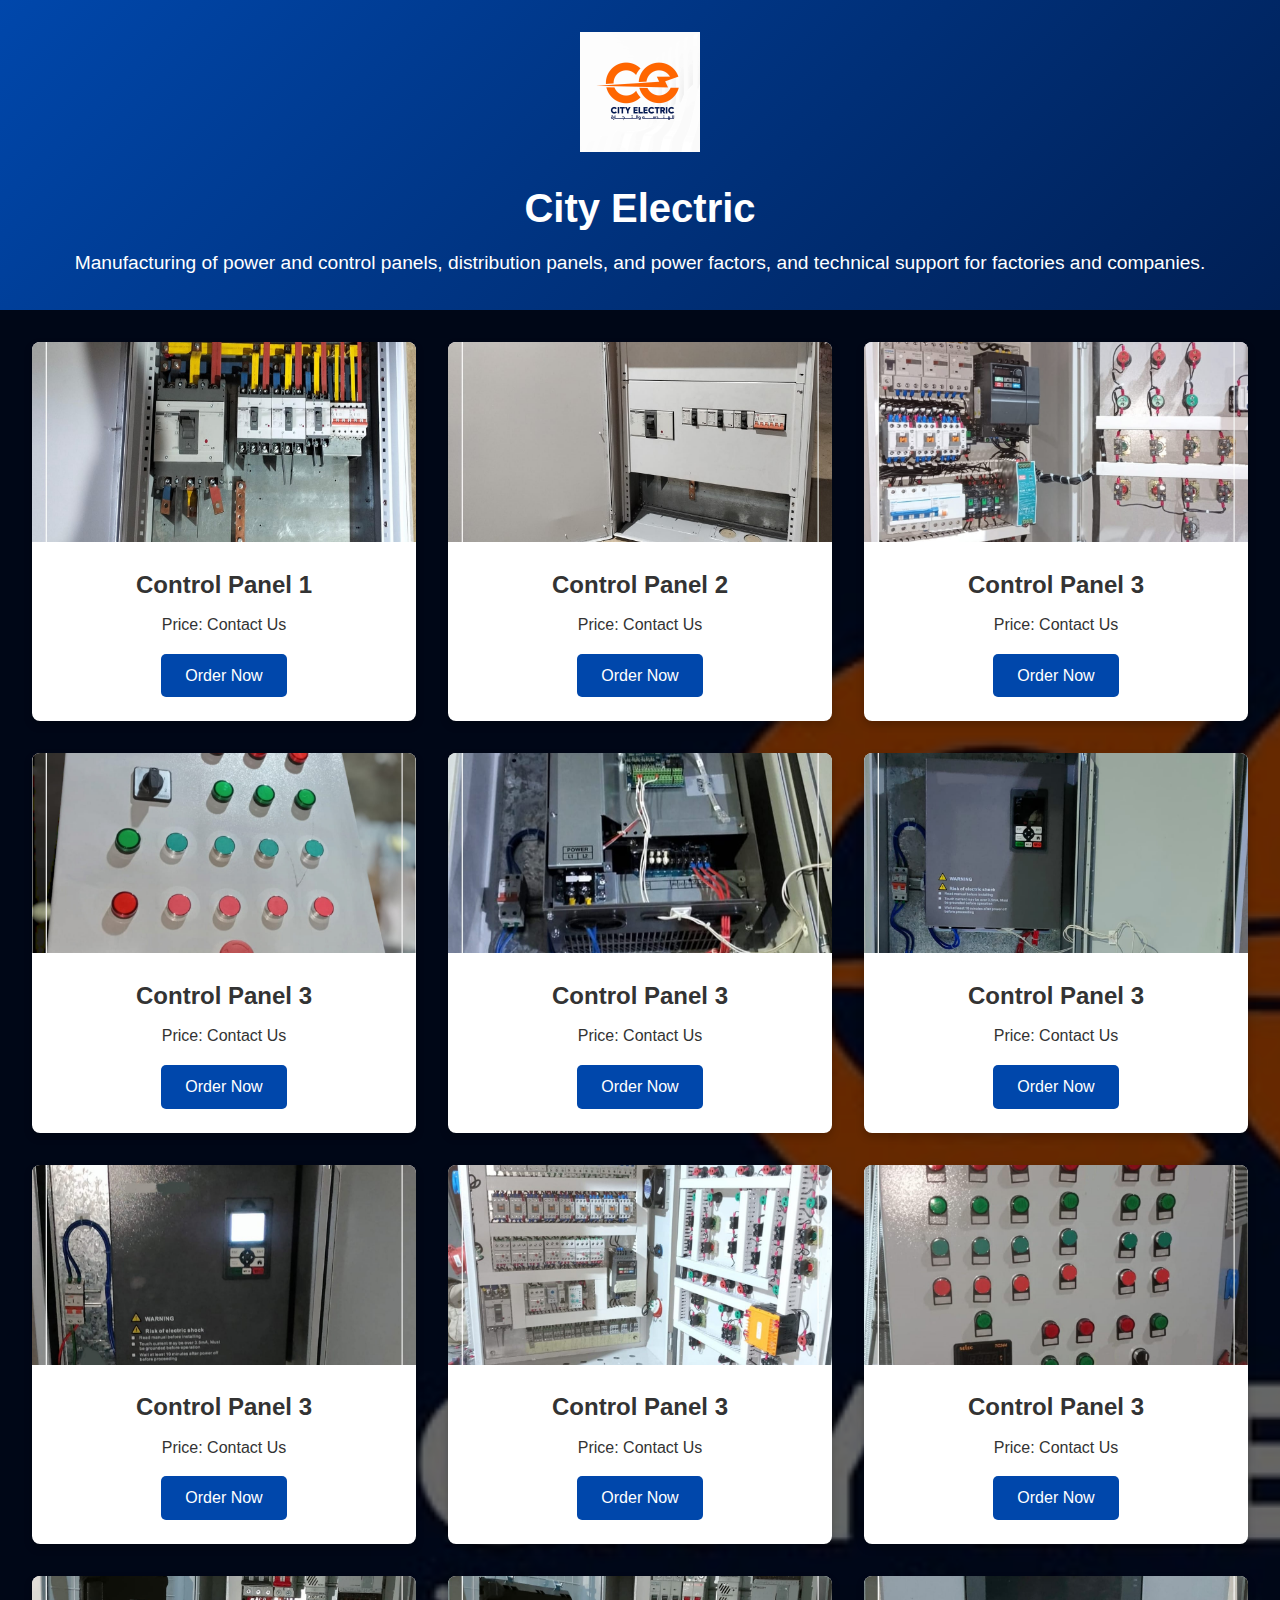
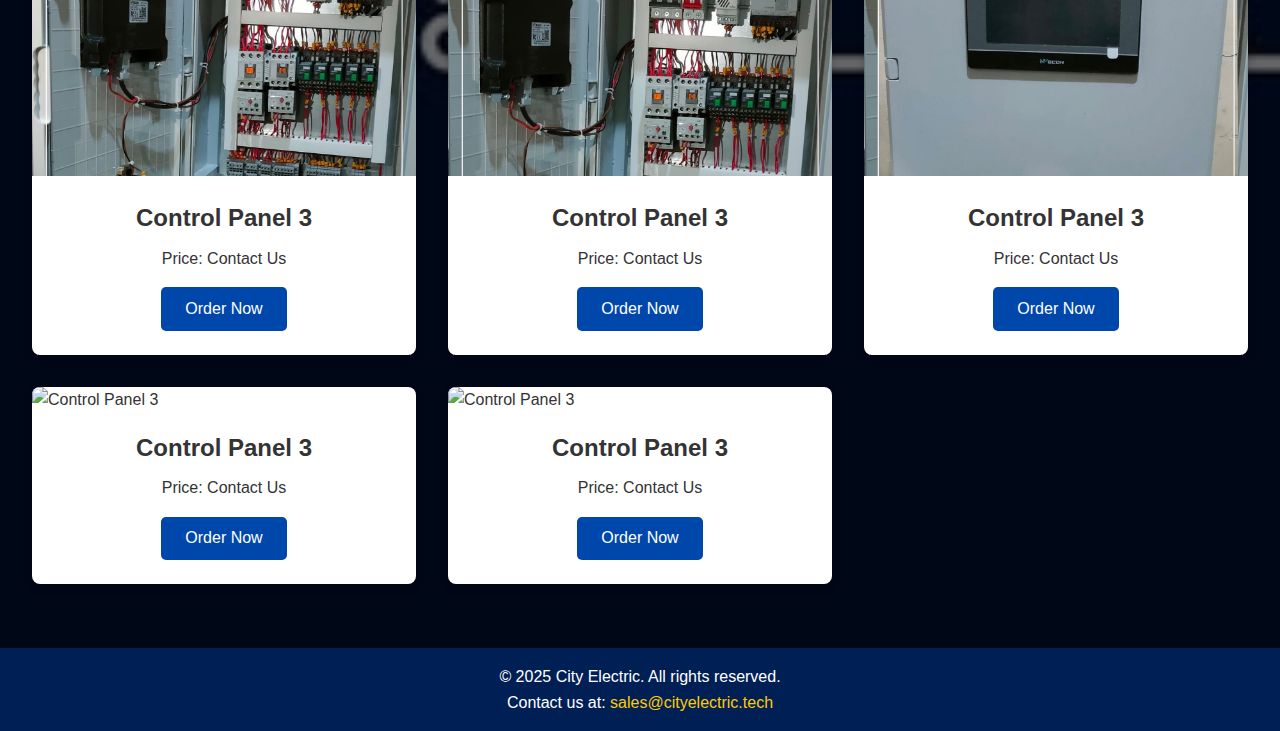
==== index.html @ 03443d51 "Add files via upload" ====
<!-- @format -->

<!DOCTYPE html>
<html lang="en">
  <head>
    <meta charset="UTF-8" />
    <meta name="viewport" content="width=device-width, initial-scale=1.0" />
    <title>City Electric</title>
    <link rel="stylesheet" href="master.css" />
  </head>
  <body>
    <header>
      <img
        src="img/449470816_122115784076341261_4754513693336198189_n.jpg"
        alt="Company Logo" />
      <h1>City Electric</h1>
      <p>
        Manufacturing of power and control panels, distribution panels, and
        power factors, and technical support for factories and companies.
      </p>
    </header>
    <main>
      <section class="products">
        <div class="product">
          <img src="img/1.jpg" alt="Control Panel 1" />
          <h2>Control Panel 1</h2>
          <p>Price: Contact Us</p>
          <button onclick="orderProduct('Control Panel 1')">Order Now</button>
        </div>
        <div class="product">
          <img src="img/2.jpg" alt="Control Panel 2" />
          <h2>Control Panel 2</h2>
          <p>Price: Contact Us</p>
          <button onclick="orderProduct('Control Panel 2')">Order Now</button>
        </div>
        <div class="product">
          <img src="img/3.jpg" alt="Control Panel 3" />
          <h2>Control Panel 3</h2>
          <p>Price: Contact Us</p>
          <button onclick="orderProduct('Control Panel 3')">Order Now</button>
        </div>
        <div class="product">
          <img src="img/4.jpg" alt="Control Panel 3" />
          <h2>Control Panel 3</h2>
          <p>Price: Contact Us</p>
          <button onclick="orderProduct('Control Panel 3')">Order Now</button>
        </div>
        <div class="product">
          <img src="img/5.jpg" alt="Control Panel 3" />
          <h2>Control Panel 3</h2>
          <p>Price: Contact Us</p>
          <button onclick="orderProduct('Control Panel 3')">Order Now</button>
        </div>
        <div class="product">
          <img src="img/6.jpg" alt="Control Panel 3" />
          <h2>Control Panel 3</h2>
          <p>Price: Contact Us</p>
          <button onclick="orderProduct('Control Panel 3')">Order Now</button>
        </div>
        <div class="product">
          <img src="img/7.jpg" alt="Control Panel 3" />
          <h2>Control Panel 3</h2>
          <p>Price: Contact Us</p>
          <button onclick="orderProduct('Control Panel 3')">Order Now</button>
        </div>
        <div class="product">
          <img src="img/8.jpg" alt="Control Panel 3" />
          <h2>Control Panel 3</h2>
          <p>Price: Contact Us</p>
          <button onclick="orderProduct('Control Panel 3')">Order Now</button>
        </div>
        <div class="product">
          <img src="img/9.jpg" alt="Control Panel 3" />
          <h2>Control Panel 3</h2>
          <p>Price: Contact Us</p>
          <button onclick="orderProduct('Control Panel 3')">Order Now</button>
        </div>
        <div class="product">
          <img src="img/10.jpg" alt="Control Panel 3" />
          <h2>Control Panel 3</h2>
          <p>Price: Contact Us</p>
          <button onclick="orderProduct('Control Panel 3')">Order Now</button>
        </div>
        <div class="product">
          <img src="img/11.jpg" alt="Control Panel 3" />
          <h2>Control Panel 3</h2>
          <p>Price: Contact Us</p>
          <button onclick="orderProduct('Control Panel 3')">Order Now</button>
        </div>
        <div class="product">
          <img src="img/12.jpg" alt="Control Panel 3" />
          <h2>Control Panel 3</h2>
          <p>Price: Contact Us</p>
          <button onclick="orderProduct('Control Panel 3')">Order Now</button>
        </div>
        <div class="product">
          <img src="img/13.jpg" alt="Control Panel 3" />
          <h2>Control Panel 3</h2>
          <p>Price: Contact Us</p>
          <button onclick="orderProduct('Control Panel 3')">Order Now</button>
        </div>
        <div class="product">
          <img src="img/14.jpg" alt="Control Panel 3" />
          <h2>Control Panel 3</h2>
          <p>Price: Contact Us</p>
          <button onclick="orderProduct('Control Panel 3')">Order Now</button>
        </div>
      </section>
    </main>
    <footer>
      <p>&copy; 2025 City Electric. All rights reserved.</p>
      <p>
        Contact us at:
        <a href="sales@cityelectric.tech"
          >sales@cityelectric.tech</a
        >
      </p>
    </footer>
    <script>
      function orderProduct(productName) {
        const phoneNumber = "+201093373497"; // Replace with your WhatsApp number
        const message = `Hello, I am interested in ordering ${productName}.`;
        const whatsappUrl = `https://wa.me/${phoneNumber}?text=${encodeURIComponent(
          message
        )}`;
        window.open(whatsappUrl, "_blank");
      }
    </script>
  </body>
</html>
---- master.css ----
/* General Styles */
* {
    margin: 0;
    padding: 0;
    box-sizing: border-box;
}

body {
    font-family: Arial, sans-serif;
    background: linear-gradient(to bottom, #0f2027, #203a43, #2c5364);
    color: #fff;
    line-height: 1.6;
  position: relative;
    background-image: url(img/15.jpg);
    background-repeat: no-repeat;
    background-size: cover;
    
}
body::before {
    content: "";
    position: absolute;
    top: 0;
    left: 0;
    width: 100%;
    height: 100%;
    background-color: rgba(0, 0, 0, 0.6); /* اللون الأسود مع شفافية 50% */
    z-index: -1; /* للتأكد من أن الخلفية تحت المحتوى */
}

header {
    text-align: center;
    padding: 2rem 1rem;

    background: #0047ab;
    background: linear-gradient(135deg, #0047ab, #001f54);
    color: white;
    position: relative;
    overflow: hidden;
}

header img {
    width: 120px;
    margin-bottom: 1rem;
}

header h1 {
    font-size: 2.5rem;
    margin-bottom: 0.5rem;
    animation: slideIn 1.5s ease-out;
}

header p {
    font-size: 1.2rem;
    animation: fadeIn 2s ease-in;
}

/* Products Section */
.products {
    display: grid;
    grid-template-columns: repeat(auto-fit, minmax(300px, 1fr));
    gap: 2rem;
    padding: 2rem;
}

.product {
    background: #fff;
    color: #333;
    border-radius: 8px;
    overflow: hidden;
    box-shadow: 0 4px 8px rgba(0, 0, 0, 0.2);
    transition: transform 0.3s, box-shadow 0.3s;
}

.product:hover {
    transform: scale(1.05);
    box-shadow: 0 6px 15px rgba(0, 0, 0, 0.3);
}

.product img {
    width: 100%;
    height: 200px;
    object-fit: cover;
}

.product h2 {
    font-size: 1.5rem;
    margin: 1rem 0 0.5rem;
    text-align: center;
}

.product p {
    font-size: 1rem;
    text-align: center;
    margin-bottom: 1rem;
}

.product button {
    display: block;
    margin: 0.5rem auto 1.5rem;
    background: #0047ab;
    color: white;
    border: none;
    padding: 0.8rem 1.5rem;
    border-radius: 5px;
    font-size: 1rem;
    cursor: pointer;
    transition: background 0.3s;
}

.product button:hover {
    background: #003380;
}

/* Footer Styles */
footer {
    text-align: center;
    background: #001f54;
    color: white;
    padding: 1rem;
    margin-top: 2rem;
}

footer a {
    color: #ffcc00;
    text-decoration: none;
}

footer a:hover {
    text-decoration: underline;
}

/* Animations */
@keyframes slideIn {
    0% {
        transform: translateX(-100%);
        opacity: 0;
    }
    100% {
        transform: translateX(0);
        opacity: 1;
    }
}

@keyframes fadeIn {
    0% {
        opacity: 0;
    }
    100% {
        opacity: 1;
    }
}
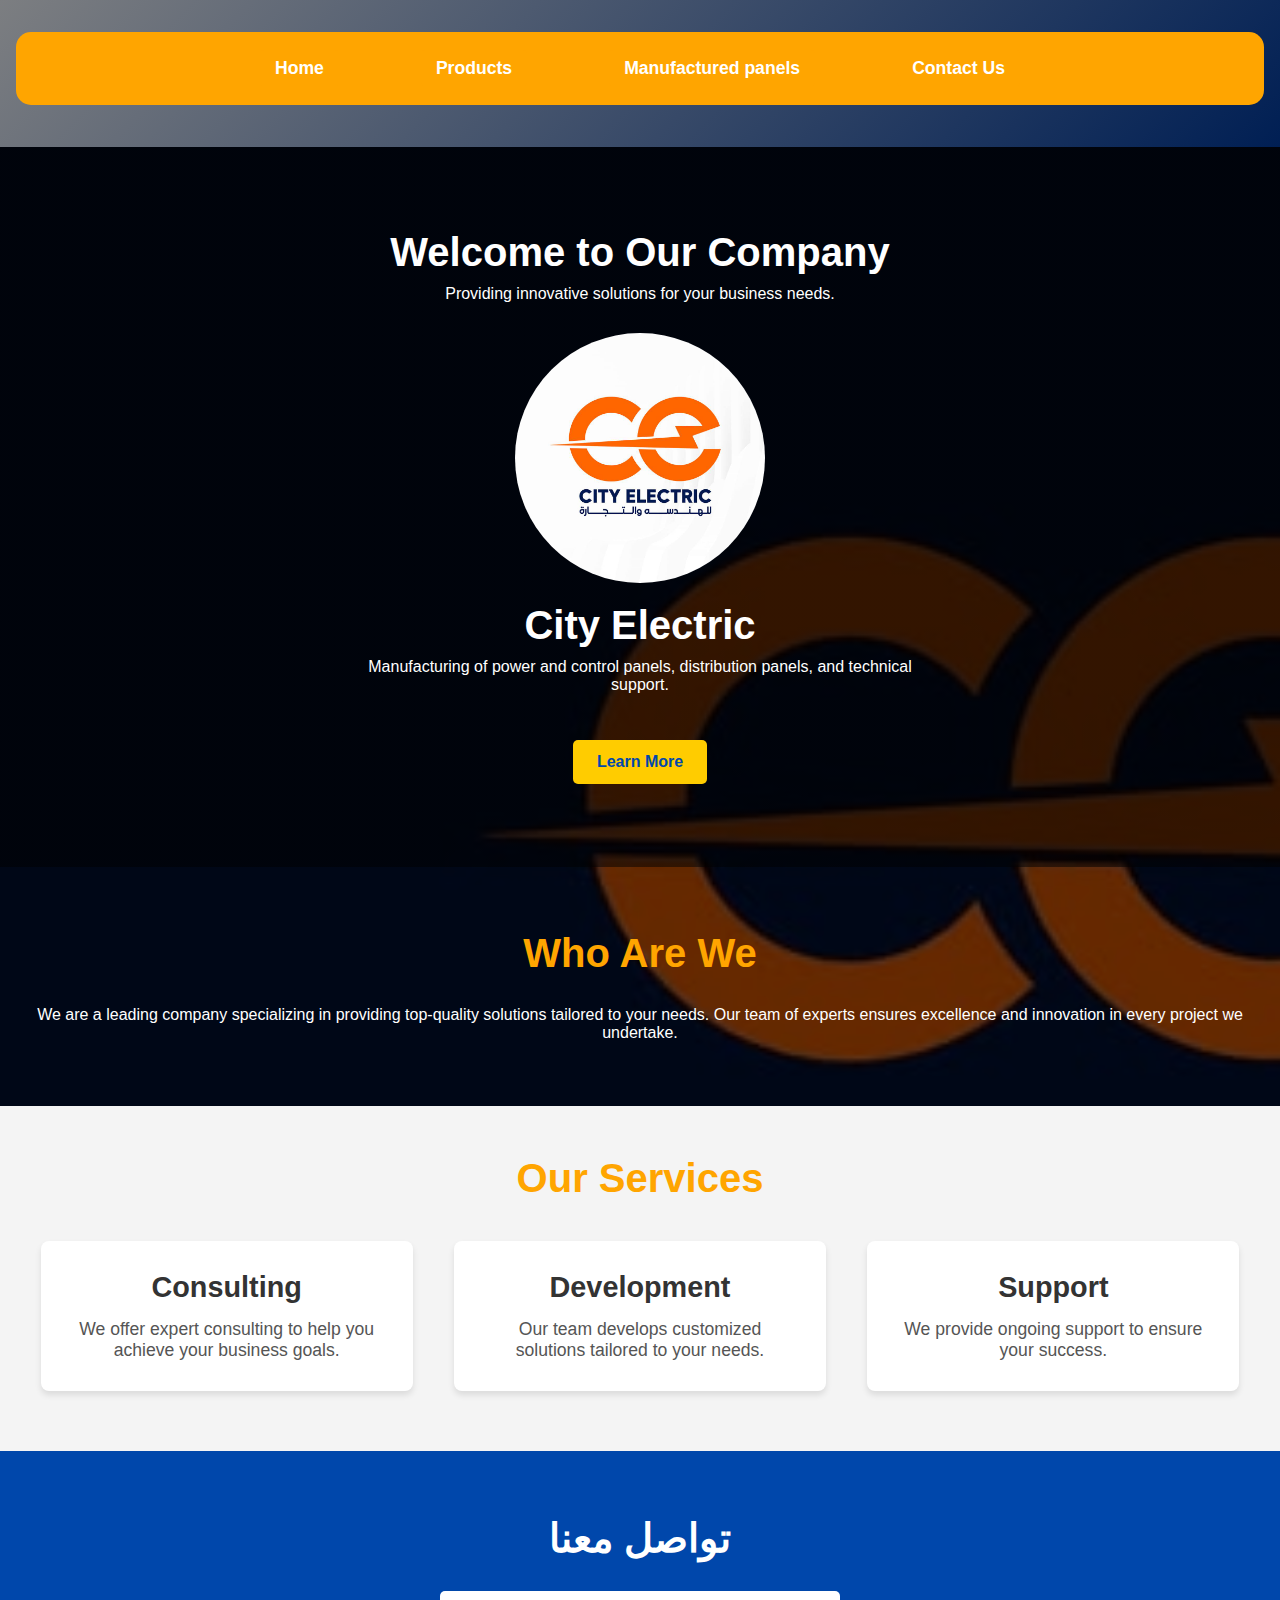
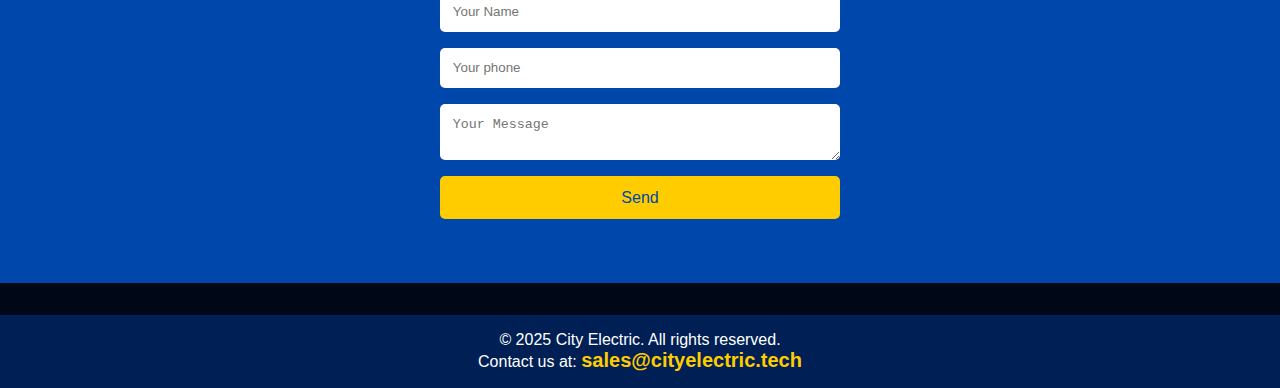
==== commit 7f596c8c: "Add files via upload" ====
--- a/index.html
+++ b/index.html
@@ -10,121 +10,84 @@
   </head>
   <body>
     <header>
-      <img
-        src="img/449470816_122115784076341261_4754513693336198189_n.jpg"
-        alt="Company Logo" />
-      <h1>City Electric</h1>
+      <div class="menu-icon" onclick="toggleMenu()">☰</div>
+      <nav>
+        <ul class="nav-links">
+          <li><a href="index.html">Home</a></li>
+          <li><a href="mainproduct.html">Products</a></li>
+          <li><a href="panels.html">Manufactured panels</a></li>
+          <li><a href="contact.html">Contact Us</a></li>
+        </ul>
+      </nav>
+    </header>
+
+    <!-- Hero Section -->
+    <section id="home" class="hero">
+      <div class="hero-content">
+        <h1>Welcome to Our Company</h1>
+        <p>Providing innovative solutions for your business needs.</p>
+        <img
+          src="img/449470816_122115784076341261_4754513693336198189_n.jpg"
+          alt="Company Logo" />
+        <h1>City Electric</h1>
+        <p>
+          Manufacturing of power and control panels, distribution panels, and
+          technical support.
+        </p>
+        <a href="#about" class="btn">Learn More</a>
+      </div>
+    </section>
+
+    <!-- About Section -->
+    <section id="about" class="about">
+      <h2 class="section-title">Who Are We</h2>
       <p>
-        Manufacturing of power and control panels, distribution panels, and
-        power factors, and technical support for factories and companies.
+        We are a leading company specializing in providing top-quality solutions
+        tailored to your needs. Our team of experts ensures excellence and
+        innovation in every project we undertake.
       </p>
-    </header>
-    <main>
-      <section class="products">
-        <div class="product">
-          <img src="img/1.jpg" alt="Control Panel 1" />
-          <h2>Control Panel 1</h2>
-          <p>Price: Contact Us</p>
-          <button onclick="orderProduct('Control Panel 1')">Order Now</button>
+    </section>
+
+    <!-- Services Section -->
+    <section id="services" class="services">
+      <h2 class="section-title">Our Services</h2>
+      <div class="service-list">
+        <div class="service">
+          <h3>Consulting</h3>
+          <p>
+            We offer expert consulting to help you achieve your business goals.
+          </p>
         </div>
-        <div class="product">
-          <img src="img/2.jpg" alt="Control Panel 2" />
-          <h2>Control Panel 2</h2>
-          <p>Price: Contact Us</p>
-          <button onclick="orderProduct('Control Panel 2')">Order Now</button>
+        <div class="service">
+          <h3>Development</h3>
+          <p>Our team develops customized solutions tailored to your needs.</p>
         </div>
-        <div class="product">
-          <img src="img/3.jpg" alt="Control Panel 3" />
-          <h2>Control Panel 3</h2>
-          <p>Price: Contact Us</p>
-          <button onclick="orderProduct('Control Panel 3')">Order Now</button>
+        <div class="service">
+          <h3>Support</h3>
+          <p>We provide ongoing support to ensure your success.</p>
         </div>
-        <div class="product">
-          <img src="img/4.jpg" alt="Control Panel 3" />
-          <h2>Control Panel 3</h2>
-          <p>Price: Contact Us</p>
-          <button onclick="orderProduct('Control Panel 3')">Order Now</button>
-        </div>
-        <div class="product">
-          <img src="img/5.jpg" alt="Control Panel 3" />
-          <h2>Control Panel 3</h2>
-          <p>Price: Contact Us</p>
-          <button onclick="orderProduct('Control Panel 3')">Order Now</button>
-        </div>
-        <div class="product">
-          <img src="img/6.jpg" alt="Control Panel 3" />
-          <h2>Control Panel 3</h2>
-          <p>Price: Contact Us</p>
-          <button onclick="orderProduct('Control Panel 3')">Order Now</button>
-        </div>
-        <div class="product">
-          <img src="img/7.jpg" alt="Control Panel 3" />
-          <h2>Control Panel 3</h2>
-          <p>Price: Contact Us</p>
-          <button onclick="orderProduct('Control Panel 3')">Order Now</button>
-        </div>
-        <div class="product">
-          <img src="img/8.jpg" alt="Control Panel 3" />
-          <h2>Control Panel 3</h2>
-          <p>Price: Contact Us</p>
-          <button onclick="orderProduct('Control Panel 3')">Order Now</button>
-        </div>
-        <div class="product">
-          <img src="img/9.jpg" alt="Control Panel 3" />
-          <h2>Control Panel 3</h2>
-          <p>Price: Contact Us</p>
-          <button onclick="orderProduct('Control Panel 3')">Order Now</button>
-        </div>
-        <div class="product">
-          <img src="img/10.jpg" alt="Control Panel 3" />
-          <h2>Control Panel 3</h2>
-          <p>Price: Contact Us</p>
-          <button onclick="orderProduct('Control Panel 3')">Order Now</button>
-        </div>
-        <div class="product">
-          <img src="img/11.jpg" alt="Control Panel 3" />
-          <h2>Control Panel 3</h2>
-          <p>Price: Contact Us</p>
-          <button onclick="orderProduct('Control Panel 3')">Order Now</button>
-        </div>
-        <div class="product">
-          <img src="img/12.jpg" alt="Control Panel 3" />
-          <h2>Control Panel 3</h2>
-          <p>Price: Contact Us</p>
-          <button onclick="orderProduct('Control Panel 3')">Order Now</button>
-        </div>
-        <div class="product">
-          <img src="img/13.jpg" alt="Control Panel 3" />
-          <h2>Control Panel 3</h2>
-          <p>Price: Contact Us</p>
-          <button onclick="orderProduct('Control Panel 3')">Order Now</button>
-        </div>
-        <div class="product">
-          <img src="img/14.jpg" alt="Control Panel 3" />
-          <h2>Control Panel 3</h2>
-          <p>Price: Contact Us</p>
-          <button onclick="orderProduct('Control Panel 3')">Order Now</button>
-        </div>
-      </section>
-    </main>
+      </div>
+    </section>
+
+    <!-- Contact Section -->
+    <section id="contact" class="contact">
+      <h2 class="section-title">تواصل معنا</h2>
+      <form id="contactForm">
+        <input type="text" id="name" placeholder="Your Name" required />
+        <input type="email" id="email" placeholder="Your phone" required />
+        <textarea id="message" placeholder="Your Message" required></textarea>
+        <button type="button" onclick="sendWhatsAppMessage()">Send</button>
+      </form>
+    </section>
+
     <footer>
       <p>&copy; 2025 City Electric. All rights reserved.</p>
       <p>
         Contact us at:
-        <a href="sales@cityelectric.tech"
-          >sales@cityelectric.tech</a
-        >
+        <a href="mailto:ibrahimhanielaw@gmail.com">sales@cityelectric.tech</a>
       </p>
     </footer>
-    <script>
-      function orderProduct(productName) {
-        const phoneNumber = "+201093373497"; // Replace with your WhatsApp number
-        const message = `Hello, I am interested in ordering ${productName}.`;
-        const whatsappUrl = `https://wa.me/${phoneNumber}?text=${encodeURIComponent(
-          message
-        )}`;
-        window.open(whatsappUrl, "_blank");
-      }
-    </script>
+
+    <script src="script.js"></script>
   </body>
 </html>
--- a/master.css
+++ b/master.css
@@ -1,4 +1,144 @@
-/* General Styles */
+/*  */
+a{
+    text-decoration: none;
+    color: white;
+    font-size: 20px;
+    font-weight: bold;
+}
+.hero-content {
+    max-width: 600px;
+}
+
+.hero h1 {
+    font-size: 2.5rem;
+    margin-bottom: 10px;
+}
+.hero p{
+    margin-bottom: 30px;
+}
+
+.btn {
+    display: inline-block;
+    margin-top: 1rem;
+    padding: 0.8rem 1.5rem;
+    background: #ffcc00;
+    color: #0047ab;
+    text-decoration: none;
+    border-radius: 5px;
+    font-size: 1rem;
+    transition: background 0.3s;
+}
+
+.btn:hover {
+    background: #e6b800;
+}
+
+/* About Section */
+.about {
+    padding: 4rem 2rem;
+    text-align: center;
+}
+
+.section-title {
+    font-size: 2rem;
+    margin-bottom: 1rem;
+    color: #0047ab;
+}
+
+/* Services Section */
+/* Services Section */
+.services {
+  padding: 50px 20px;
+  background-color: #f4f4f4;
+}
+
+.section-title {
+  text-align: center;
+  font-size: 2.5em;
+  margin-bottom: 30px;
+  color: orange;
+}
+
+.service-list {
+  display: flex;
+  justify-content: space-around;
+  flex-wrap: wrap;
+}
+
+.service {
+  background-color: #fff;
+  padding: 30px;
+  margin: 10px;
+  border-radius: 8px;
+  box-shadow: 0 4px 6px rgba(0, 0, 0, 0.1);
+  width: 30%;
+  text-align: center;
+}
+
+.service h3 {
+  font-size: 1.8em;
+  margin-bottom: 15px;
+  color: #333;
+}
+
+.service p {
+  font-size: 1.1em;
+  color: #555;
+}
+
+@media (max-width: 768px) {
+  .service {
+    width: 45%;
+  }
+}
+
+@media (max-width: 480px) {
+  .service {
+    width: 100%;
+  }
+}
+
+
+/* Contact Section */
+.contact {
+    padding: 4rem 2rem;
+    text-align: center;
+    background: #0047ab;
+    color: white;
+}
+.contact .section-title{
+    color: white;
+}
+form {
+    max-width: 400px;
+    margin: auto;
+    display: flex;
+    flex-direction: column;
+    gap: 1rem;
+}
+
+input, textarea {
+    width: 100%;
+    padding: 0.8rem;
+    border: none;
+    border-radius: 5px;
+}
+
+button {
+    padding: 0.8rem;
+    background: #ffcc00;
+    border: none;
+    color: #0047ab;
+    font-size: 1rem;
+    cursor: pointer;
+    border-radius: 5px;
+    transition: background 0.3s;
+}
+
+button:hover {
+    background: #e6b800;
+}
+/* Reset */
 * {
     margin: 0;
     padding: 0;
@@ -9,13 +149,13 @@
     font-family: Arial, sans-serif;
     background: linear-gradient(to bottom, #0f2027, #203a43, #2c5364);
     color: #fff;
-    line-height: 1.6;
-  position: relative;
+    text-align: center;
     background-image: url(img/15.jpg);
     background-repeat: no-repeat;
     background-size: cover;
-    
-}
+    position: relative;
+}
+
 body::before {
     content: "";
     position: absolute;
@@ -23,52 +163,179 @@
     left: 0;
     width: 100%;
     height: 100%;
-    background-color: rgba(0, 0, 0, 0.6); /* اللون الأسود مع شفافية 50% */
-    z-index: -1; /* للتأكد من أن الخلفية تحت المحتوى */
-}
-
+    background-color: rgba(0, 0, 0, 0.6);
+    z-index: -1;
+}
+
+/* Header */
 header {
-    text-align: center;
     padding: 2rem 1rem;
-
-    background: #0047ab;
-    background: linear-gradient(135deg, #0047ab, #001f54);
+    background: linear-gradient(135deg, #7c7e81, #001f54);
     color: white;
     position: relative;
-    overflow: hidden;
 }
 
 header img {
+    border-radius: 50%;
     width: 120px;
     margin-bottom: 1rem;
+    -webkit-animation: rotate-center 0.6s ease-in-out both;
+	animation: rotate-center 0.6s ease-in-out both;
+}
+@-webkit-keyframes img {
+  0% {
+    -webkit-transform: rotate(0);
+            transform: rotate(0);
+  }
+  100% {
+    -webkit-transform: rotate(360deg);
+            transform: rotate(360deg);
+  }
+}
+@keyframes rotate-center {
+  0% {
+    -webkit-transform: rotate(0);
+            transform: rotate(0);
+  }
+  100% {
+    -webkit-transform: rotate(360deg);
+            transform: rotate(360deg);
+  }
 }
 
 header h1 {
     font-size: 2.5rem;
-    margin-bottom: 0.5rem;
-    animation: slideIn 1.5s ease-out;
 }
 
 header p {
     font-size: 1.2rem;
-    animation: fadeIn 2s ease-in;
+}
+
+/* Navigation */
+nav {
+    position: relative;
+    background-color: orange;
+    padding: 10px;
+    margin-bottom: 10px;
+    border-radius: 15px;
+}
+
+.nav-links {
+    list-style: none;
+    display: flex;
+    gap:5rem;
+    justify-content: center;
+    margin: 1rem 0;
+}
+
+.nav-links a {
+    text-decoration: none;
+    color: white;
+    background-color: orange;
+    font-size: 1.1rem;
+    padding: 0.5rem 1rem;
+    border-radius: 5px;
+    transition: background 0.3s, color 0.3s;
+}
+
+.nav-links a:hover {
+    background: #ffffff;
+    color: #ffcc00;
+}
+
+/* Menu Icon */
+.menu-icon {
+    display: none;
+    font-size: 2rem;
+    color: white;
+    cursor: pointer;
+    position: absolute;
+    left: 1rem;
+    top: 1rem;
+    z-index: 1000;
+}
+
+/* Responsive Navigation */
+@media (max-width: 768px) {
+    .nav-links {
+        flex-direction: column;
+        position: fixed;
+        top: 0;
+        left: -100%;
+        width: 70%;
+        height: 100vh;
+        background: rgba(0, 31, 84, 0.95);
+        align-items: center;
+        justify-content: center;
+        transition: left 0.3s ease-in-out;
+    }
+
+    .nav-links.show {
+        left: 0;
+    }
+
+    .menu-icon {
+        display: block;
+    }
 }
 
 /* Products Section */
-.products {
+.products-section {
+    text-align: center; /* لجعل العنوان في المنتصف */
+    margin-bottom: 20px;
+}
+
+.products-title {
+    font-size: 2rem;
+    font-weight: bold;
+    margin-bottom: 5px;
+    margin-top: 10px;
+    color:white;
+    background-color: orange;
+    padding: 0.5rem 1rem;
+}
+.panels {
     display: grid;
     grid-template-columns: repeat(auto-fit, minmax(300px, 1fr));
     gap: 2rem;
     padding: 2rem;
 }
 
+.products {
+    display: flex;
+    overflow-x: auto;
+    gap: 1.5rem;
+    padding: 1.5rem;
+    scroll-snap-type: x mandatory;
+    scrollbar-width: thin; /* للمتصفحات الداعمة */
+    scrollbar-color: #888 #eee;
+}
+
+/* تخصيص شريط التمرير */
+.products::-webkit-scrollbar {
+    height: 8px;
+}
+
+.products::-webkit-scrollbar-thumb {
+    background: #888;
+    border-radius: 10px;
+}
+
+.products::-webkit-scrollbar-track {
+    background: #eee;
+}
+
+/* ضبط كل منتج ليكون بنفس الحجم */
 .product {
+    flex: 0 0 300px;
     background: #fff;
     color: #333;
     border-radius: 8px;
     overflow: hidden;
     box-shadow: 0 4px 8px rgba(0, 0, 0, 0.2);
     transition: transform 0.3s, box-shadow 0.3s;
+    scroll-snap-align: start;
+
 }
 
 .product:hover {
@@ -81,11 +348,16 @@
     height: 200px;
     object-fit: cover;
 }
-
+.product .log{
+    width: 50%;
+    height: 100px;
+    object-fit: cover;}
 .product h2 {
-    font-size: 1.5rem;
+    font-size: 25px;
     margin: 1rem 0 0.5rem;
     text-align: center;
+    color: black;
+    font-weight: bold;
 }
 
 .product p {
@@ -97,7 +369,7 @@
 .product button {
     display: block;
     margin: 0.5rem auto 1.5rem;
-    background: #0047ab;
+    background: orange;
     color: white;
     border: none;
     padding: 0.8rem 1.5rem;
@@ -108,12 +380,12 @@
 }
 
 .product button:hover {
-    background: #003380;
-}
-
-/* Footer Styles */
+    background: #807f70;
+}
+
+
+/* Footer */
 footer {
-    text-align: center;
     background: #001f54;
     color: white;
     padding: 1rem;
@@ -129,23 +401,165 @@
     text-decoration: underline;
 }
 
-/* Animations */
-@keyframes slideIn {
+
+.hero {
+    display: flex;
+    align-items: center;
+    justify-content: center;
+    text-align: center;
+    height: 80vh;
+    background: linear-gradient(rgba(0,0,0,0.5), rgba(0,0,0,0.5)), url('hero-image.jpg') center/cover;
+    color: white;
+}
+
+.hero-content {
+    max-width: 600px;
+}
+
+.hero h1 {
+    font-size: 2.5rem;
+}
+
+.btn {
+    display: inline-block;
+    margin-top: 1rem;
+    padding: 0.8rem 1.5rem;
+    background: #ffcc00;
+    color: #0047ab;
+    text-decoration: none;
+    border-radius: 5px;
+    font-size: 1rem;
+    transition: background 0.3s;
+}
+
+.btn:hover {
+    background: #e6b800;
+}
+
+/* About Section */
+.about {
+    padding: 4rem 2rem;
+    text-align: center;
+}
+
+.section-title {
+    font-size: 2rem;
+    margin-bottom: 1rem;
+    color: #0047ab;
+}
+
+/* Services Section */
+/* Services Section */
+.services {
+  padding: 50px 20px;
+  background-color: #f4f4f4;
+}
+
+.section-title {
+  text-align: center;
+  font-size: 2.5em;
+  margin-bottom: 30px;
+  color: orange;
+}
+
+.service-list {
+  display: flex;
+  justify-content: space-around;
+  flex-wrap: wrap;
+}
+
+.service {
+  background-color: #fff;
+  padding: 30px;
+  margin: 10px;
+  border-radius: 8px;
+  box-shadow: 0 4px 6px rgba(0, 0, 0, 0.1);
+  width: 30%;
+  text-align: center;
+}
+
+.service h3 {
+  font-size: 1.8em;
+  margin-bottom: 15px;
+  color: #333;
+}
+
+.service p {
+  font-size: 1.1em;
+  color: #555;
+}
+
+@media (max-width: 768px) {
+  .service {
+    width: 45%;
+  }
+}
+
+@media (max-width: 480px) {
+  .service {
+    width: 100%;
+  }
+}
+
+
+/* Contact Section */
+.contact {
+    padding: 4rem 2rem;
+    text-align: center;
+    background: #0047ab;
+    color: white;
+}
+.contact .section-title{
+    color: white;
+}
+form {
+    max-width: 400px;
+    margin: auto;
+    display: flex;
+    flex-direction: column;
+    gap: 1rem;
+}
+
+input, textarea {
+    width: 100%;
+    padding: 0.8rem;
+    border: none;
+    border-radius: 5px;
+}
+
+button {
+    padding: 0.8rem;
+    background: #ffcc00;
+    border: none;
+    color: #0047ab;
+    font-size: 1rem;
+    cursor: pointer;
+    border-radius: 5px;
+    transition: background 0.3s;
+}
+
+button:hover {
+    background: #e6b800;
+}
+.hero img {
+    border-radius: 50%;
+    width: 250px;
+    margin-bottom: 1rem;
+    -webkit-animation: rotate-center 0.6s ease-in-out both;
+    animation: rotate-center 0.6s ease-in-out both;
+    position: relative; /* إضافة هذه الخاصية */
+    z-index: 0; /* تحديد ترتيب الصورة ليكون أسفل الـ bar */
+}
+
+
+
+@keyframes rotate-center {
     0% {
-        transform: translateX(-100%);
-        opacity: 0;
+        -webkit-transform: rotate(0);
+        transform: rotate(0);
     }
     100% {
-        transform: translateX(0);
-        opacity: 1;
+        -webkit-transform: rotate(360deg);
+        transform: rotate(360deg);
     }
 }
-
-@keyframes fadeIn {
-    0% {
-        opacity: 0;
-    }
-    100% {
-        opacity: 1;
-    }
-}
